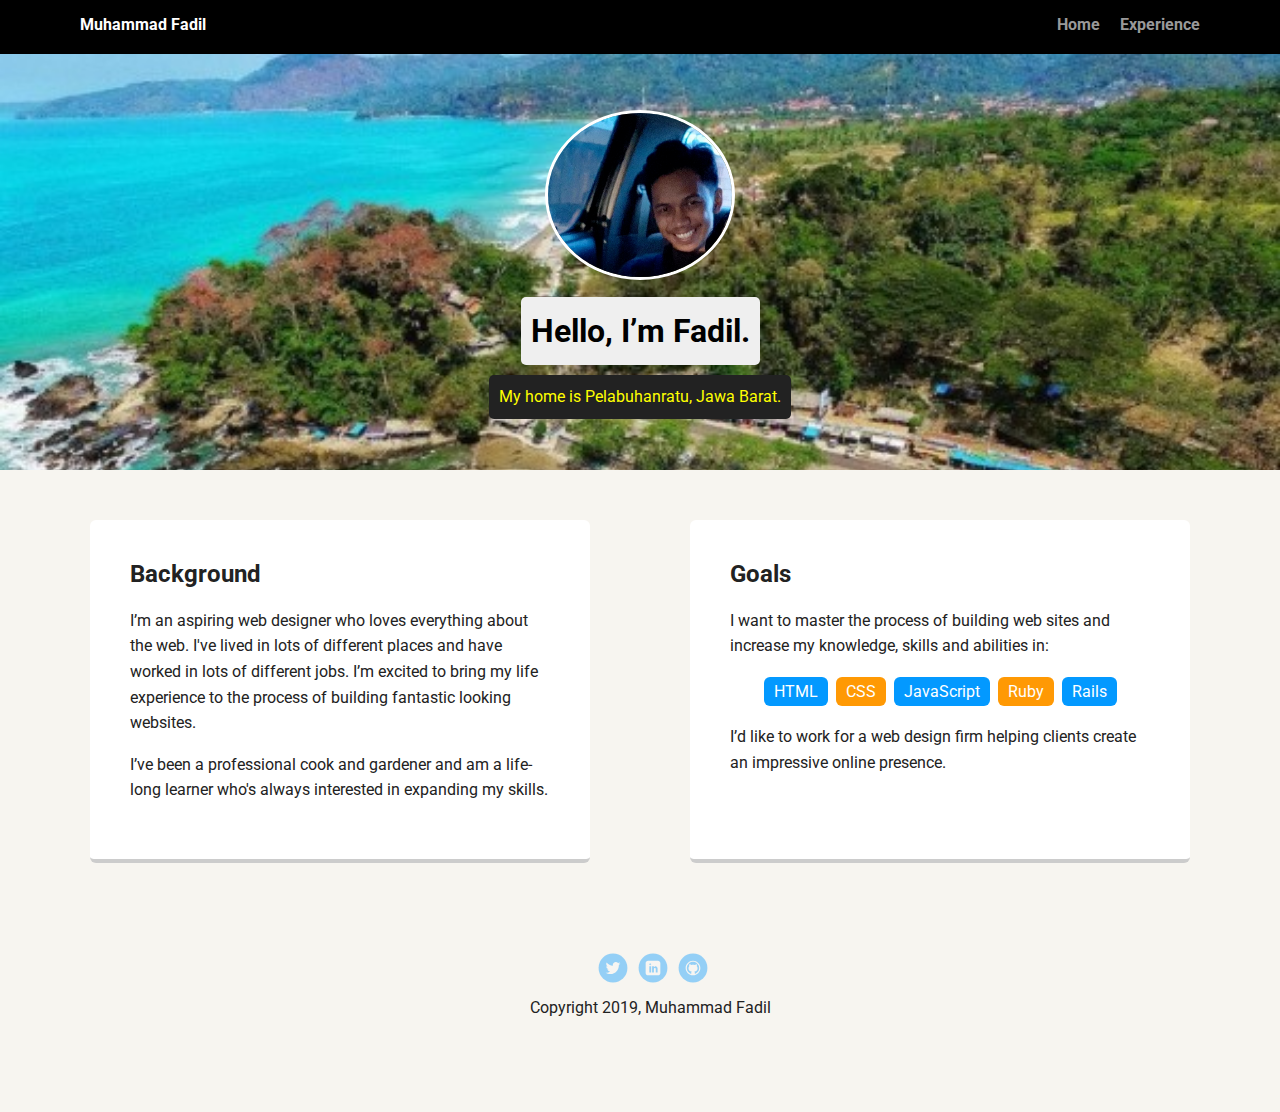
==== index.html @ 2dafbeee "Added project starter files" ====
<!doctype html>
<html lang="en">
<head>
  <meta charset="utf-8">
  <title>Muhammad Fadil's Profile</title>
  <meta name="viewport" content="width=device-width, initial-scale=1.0">
  <link rel="stylesheet" href="styles.css">
  <link href="https://fonts.googleapis.com/css?family=Muli%7CRoboto:400,300,500,700,900" rel="stylesheet"></head>
  <body>

    <div class="main-nav">
        <ul class="nav">
          <li class="name">Muhammad Fadil</li>
          <li><a href="index.html">Home</a></li>
          <li><a href="experience.html">Experience</a></li>
        </ul>
    </div>

    <header>
      <img src="images/pp1.png" alt="Drawing of Muhammad Fadil" class="profile-image">
      <h1 class="tag name">Hello, I’m Fadil.</h1>
      <p class="tag location">My home is Pelabuhanratu, Jawa Barat.</p>
    </header>

    <main class="flex">
      <div class="card">
        <h2>Background</h2>
        <p>I’m an aspiring web designer who loves everything about the web. I've lived in lots of different places and have worked in lots of different jobs. I’m excited to bring my life experience to the process of building fantastic looking websites.</p>
        <p>I’ve been a professional cook and gardener and am a life-long learner who's always interested in expanding my skills.</p>
      </div>

      <div class="card">
        <h2>Goals</h2>
        <p>I want to master the process of building web sites and increase my knowledge, skills and abilities in:</p>
        <ul class="skills">
          <li>HTML</li>
          <li>CSS</li>
          <li>JavaScript</li>
          <li>Ruby</li>
          <li>Rails</li>
        </ul>
        <p>I’d like to work for a web design firm helping clients create an impressive online presence.</p>
      </div>

    </main>
    <footer>
      <ul>
        <li><a href="#" class="social twitter">Twitter</a></li>
        <li><a href="#" class="social linkedin">LinkedIn</a></li>
        <li><a href="#" class="social github">Github</a></li>
      </ul>
      <p class="copyright">Copyright 2019, Muhammad Fadil</p>
    </footer>
  </body>
  </html>
---- styles.css ----
/* Global Layout Set-up */
* {
  box-sizing: border-box;
}

body {
  margin: 0;
  padding: 0;
  text-align: center;
  font-family: 'Roboto', sans-serif;
  color: #222;
  background: #f7f5f0;
}
/* Link Styles */

a {
  text-decoration: none;
  color: #999;
}
a:hover {
  color: #6633ff;
}

/* Section Styles */

.main-nav {
  width: 100%;
  background: black;
  min-height: 30px;
  padding: 10px;
  position: fixed;
  text-align: center;
}
.nav {
  display: flex;
  justify-content: space-around;
  font-weight: 700;
  list-style-type: none;
  margin: 0 auto;
  padding: 0;
}

.nav .name {
    display: block;
    margin-right: auto;
    color: white;
}
.nav li {
  padding: 5px 10px 10px 10px;
}
.nav a {
  transition: all .5s;
}
.nav a:hover {
  color: white
}

header {
  text-align: center;
  background: url('images/beach.jpg') no-repeat top center ;
  background-size: cover;
  overflow: hidden;
  padding-top: 60px;
}
header {
  line-height: 1.5;
}
header .profile-image {
  margin-top: 50px;
  width: 190px;
  height: 170px;
  border-radius: 50%;
  border: 3px solid white;
  transition: all .4s;
}
header .profile-image:hover {
  transform: scale(1.2) rotate(5deg);
}
.tag {
  background-color: #efefef;
  color: black;
  padding: 10px;
  border-radius: 5px;
  display: table;
  margin: 10px auto;
}
.location {
  background-color: #222;
  color: yellow;
}
.card {
  margin: 30px;
  padding: 20px 40px 40px;
  max-width: 500px;
  text-align: left;
  background: #fff;
  border-bottom: 4px solid #ccc;
  border-radius: 6px;
  transition: all .5s;
}
.card:hover {
  border-color: #ff99ff;
}

ul.skills {
  padding: 0;
  text-align: center;
}

.skills li {
  border-radius: 6px;
  display: inline-block;
  background: #ff9904;
  color: white;
  padding: 5px 10px;
  margin: 2px;
}

.skills li:nth-child(odd) {
  background: #0399ff;
}

footer {
  width: 100%;
  min-height: 30px;
  padding: 20px 0 40px 20px;
}

footer .copyright {
  top: -8px;
  font-size: .75em;
}

footer ul {
  list-style-type: none;
  margin: 0;
  padding: 0;
}

footer ul li {
  display: inline-block;
}

a.social {
  display: inline-block;
  text-indent: -9999px;
  margin-left: 5px;
  width: 30px;
  height: 30px;
  background-size: 30px 30px;
  opacity: .4;
  transition: all .5s;
}
a.twitter {
  background-image: url(images/twitter.svg);
}
a.linkedin {
  background-image: url(images/linkedin.svg);
}
a.github {
  background-image: url(images/github.svg);
}
a.social:hover {
  opacity: 1;
}
.clearfix {
  clear: both;
}

/* Styles for larger screens */
@media screen and (min-width: 720px) {

  .flex {
      display: -ms-flexbox;      /* TWEENER - IE 10 */
      display: flex;
      max-width: 1200px;
      -ms-flex-pack: distribute;
      justify-content: space-around;
      margin: 0 auto;
  }

  header {
    min-height: 470px;
  }

  .nav {
    max-width: 1200px;
    padding: 0 30px;
  }


  main {
    padding-top: 20px;
  }

  main p {
    line-height: 1.6em;
  }

  footer {
    font-size: 1.3em;
    max-width: 1200px;
    margin: 40px auto;
  }

}
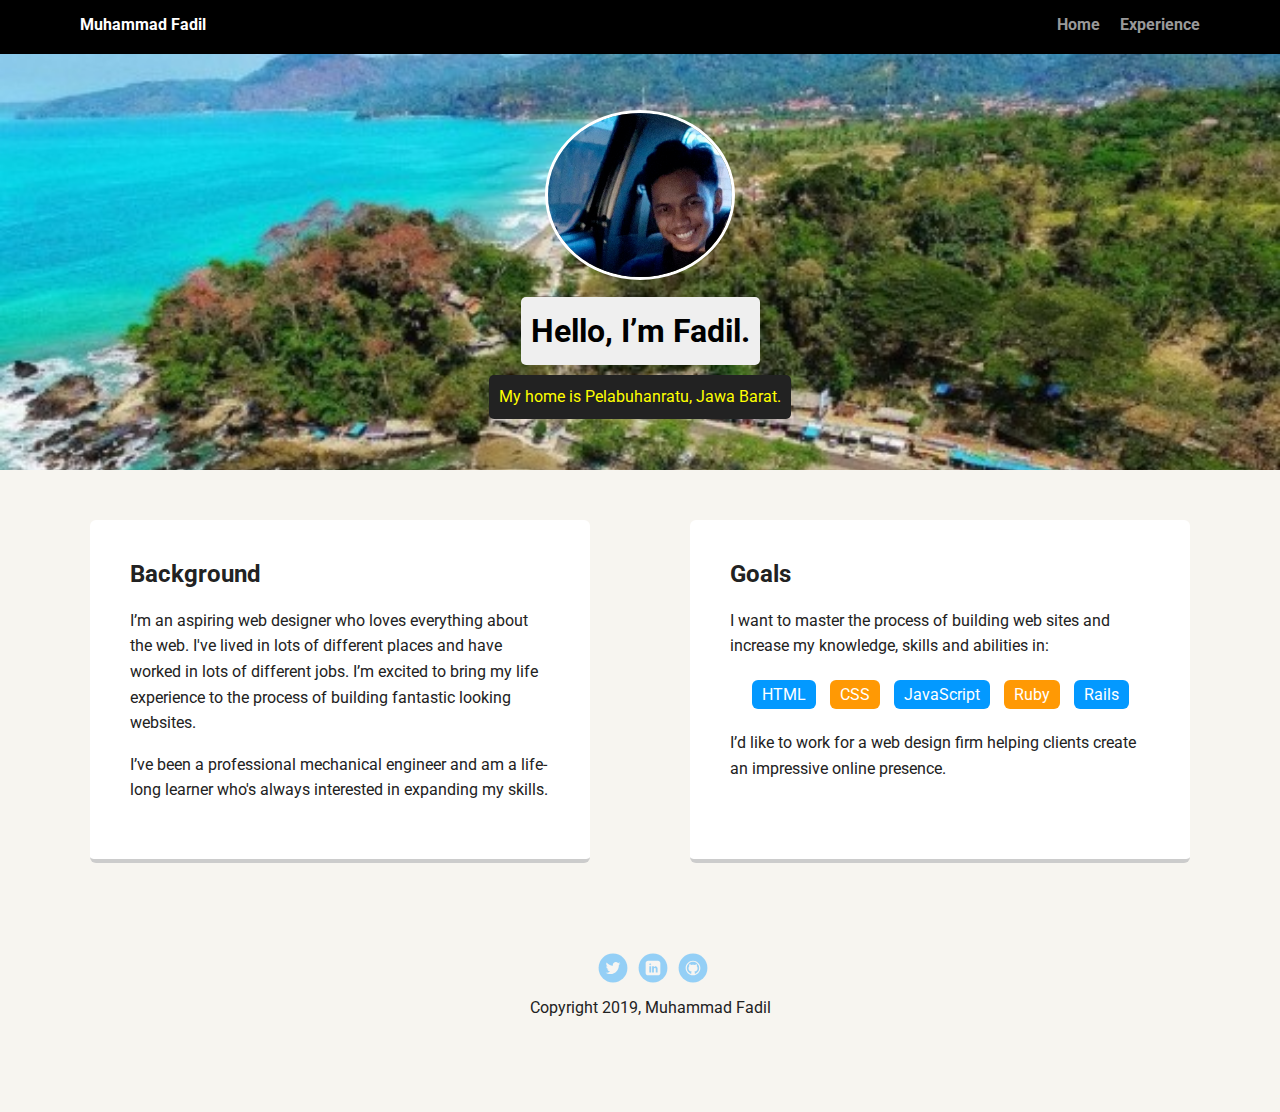
==== commit 676b4514: "experience page: adding hobi and modified background; index page modified background; stylecss chang" ====
--- a/index.html
+++ b/index.html
@@ -26,7 +26,7 @@
       <div class="card">
         <h2>Background</h2>
         <p>I’m an aspiring web designer who loves everything about the web. I've lived in lots of different places and have worked in lots of different jobs. I’m excited to bring my life experience to the process of building fantastic looking websites.</p>
-        <p>I’ve been a professional cook and gardener and am a life-long learner who's always interested in expanding my skills.</p>
+        <p>I’ve been a professional mechanical engineer and am a life-long learner who's always interested in expanding my skills.</p>
       </div>
 
       <div class="card">
@@ -45,9 +45,9 @@
     </main>
     <footer>
       <ul>
-        <li><a href="#" class="social twitter">Twitter</a></li>
-        <li><a href="#" class="social linkedin">LinkedIn</a></li>
-        <li><a href="#" class="social github">Github</a></li>
+        <li><a href="https://twitter.com/mhmmdffadil" class="social twitter">Twitter</a></li>
+        <li><a href="https://www.linkedin.com/in/muhammad-fadil-053518a7/" class="social linkedin">LinkedIn</a></li>
+        <li><a href="https://github.com/fadilmhmmd" class="social github">Github</a></li>
       </ul>
       <p class="copyright">Copyright 2019, Muhammad Fadil</p>
     </footer>
--- a/styles.css
+++ b/styles.css
@@ -98,24 +98,46 @@
   border-radius: 6px;
   transition: all .5s;
 }
+.card2 {
+  margin: 30px;
+  padding: 20px 40px 40px;
+  max-width: 750px;
+  text-align: left;
+  background: #fff;
+  border-bottom: 4px solid #ccc;
+  border-radius: 6px;
+  transition: all .5s;
+}
 .card:hover {
   border-color: #ff99ff;
 }
-
 ul.skills {
   padding: 0;
   text-align: center;
 }
-
 .skills li {
   border-radius: 6px;
   display: inline-block;
   background: #ff9904;
   color: white;
   padding: 5px 10px;
-  margin: 2px;
-}
-
+  margin: 5px;
+}
+ul.skills2 {
+  padding: 0;
+  text-align: center;
+}
+.skills2 li {
+  border-radius: 6px;
+  display: -webkit-box;
+  background: #ff9904;
+  color: white;
+  padding: 5px 10px;
+  margin: 5px;
+}
+.skills2 li:nth-child(odd) {
+  background: #0399ff;
+}
 .skills li:nth-child(odd) {
   background: #0399ff;
 }
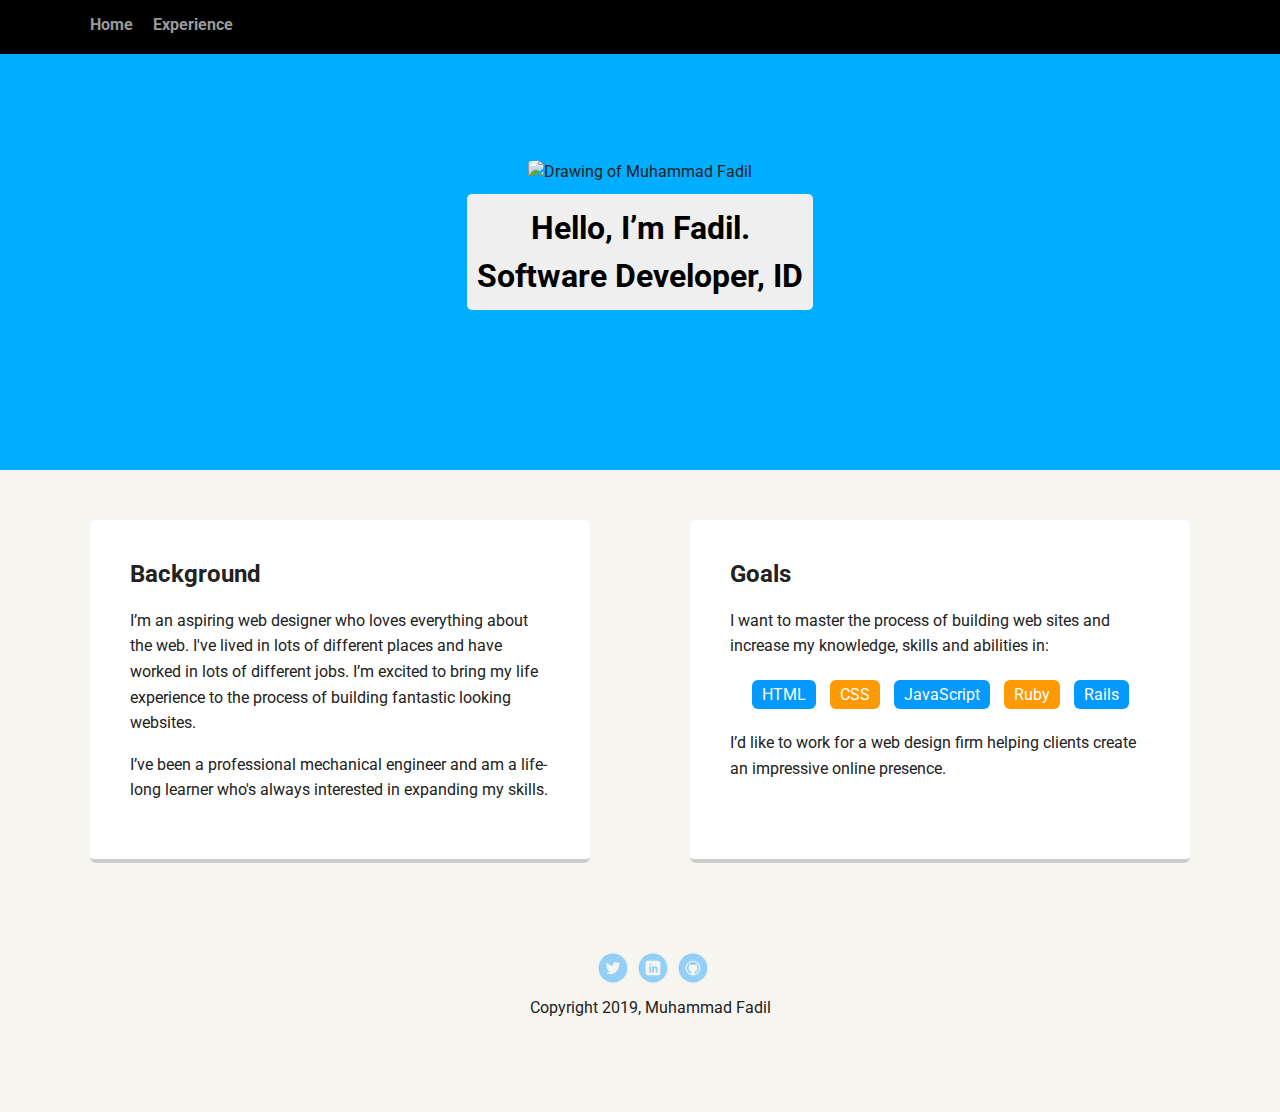
==== commit 67c77ddf: "clear class name" ====
--- a/index.html
+++ b/index.html
@@ -10,16 +10,18 @@
 
     <div class="main-nav">
         <ul class="nav">
-          <li class="name">Muhammad Fadil</li>
+          <!-- <li class="name">Muhammad Fadil</li> -->
           <li><a href="index.html">Home</a></li>
           <li><a href="experience.html">Experience</a></li>
         </ul>
     </div>
 
     <header>
-      <img src="images/pp1.png" alt="Drawing of Muhammad Fadil" class="profile-image">
-      <h1 class="tag name">Hello, I’m Fadil.</h1>
-      <p class="tag location">My home is Pelabuhanratu, Jawa Barat.</p>
+      <img src="images/updatedpp.jpeg" alt="Drawing of Muhammad Fadil" class="profile-image">
+      <h1 class="tag name">Hello, I’m Fadil.
+        <br>
+        Software Developer, ID
+      </h1>
     </header>
 
     <main class="flex">
--- a/styles.css
+++ b/styles.css
@@ -22,7 +22,6 @@
 }
 
 /* Section Styles */
-
 .main-nav {
   width: 100%;
   background: black;
@@ -31,20 +30,6 @@
   position: fixed;
   text-align: center;
 }
-.nav {
-  display: flex;
-  justify-content: space-around;
-  font-weight: 700;
-  list-style-type: none;
-  margin: 0 auto;
-  padding: 0;
-}
-
-.nav .name {
-    display: block;
-    margin-right: auto;
-    color: white;
-}
 .nav li {
   padding: 5px 10px 10px 10px;
 }
@@ -52,12 +37,12 @@
   transition: all .5s;
 }
 .nav a:hover {
-  color: white
+  color: white;
 }
 
 header {
   text-align: center;
-  background: url('images/beach.jpg') no-repeat top center ;
+  background-color: #00ADFF;
   background-size: cover;
   overflow: hidden;
   padding-top: 60px;
@@ -66,16 +51,17 @@
   line-height: 1.5;
 }
 header .profile-image {
-  margin-top: 50px;
-  width: 190px;
-  height: 170px;
-  border-radius: 50%;
-  border: 3px solid white;
+  margin-top: 100px;
+  width: 200px;
+  height: 230px;
+  border-radius: 10%;
+  clear:both;
+  /* border: 3px solid white; */
   transition: all .4s;
 }
-header .profile-image:hover {
+/* header .profile-image:hover {
   transform: scale(1.2) rotate(5deg);
-}
+} */
 .tag {
   background-color: #efefef;
   color: black;
@@ -84,10 +70,10 @@
   display: table;
   margin: 10px auto;
 }
-.location {
+/* .location {
   background-color: #222;
   color: yellow;
-}
+} */
 .card {
   margin: 30px;
   padding: 20px 40px 40px;
@@ -98,19 +84,30 @@
   border-radius: 6px;
   transition: all .5s;
 }
+.card:hover {
+  border-color: #ff99ff;
+}
+/* styling experience page: */
 .card2 {
   margin: 30px;
   padding: 20px 40px 40px;
-  max-width: 750px;
+  max-width: 860px;
   text-align: left;
   background: #fff;
   border-bottom: 4px solid #ccc;
   border-radius: 6px;
   transition: all .5s;
 }
-.card:hover {
-  border-color: #ff99ff;
-}
+.exp-image {
+  margin-top:30px;
+  padding: 0;
+  object-fit: cover;
+  transition: all .5s;
+}
+.exp-image:hover {
+  transform: scale(1.2) rotate(2deg);
+}
+
 ul.skills {
   padding: 0;
   text-align: center;
@@ -186,12 +183,31 @@
   opacity: 1;
 }
 .clearfix {
-  clear: both;
+  overflow: auto;
 }
 
 /* Styles for larger screens */
-@media screen and (min-width: 720px) {
-
+@media (max-width: 719px) {
+  .nav {
+    display: flex;
+    flex-direction: column;
+    font-weight: 700;
+    list-style-type: none;
+    margin: 0 auto;
+    padding: 0;
+    color: white;
+  }
+  .main-nav {
+    margin-bottom: 5px;
+  }
+  /* .profile-image .clearfix {
+    content:" ";
+    clear:both;
+    display: table;
+  } */
+}
+
+@media (min-width: 720px) {
   .flex {
       display: -ms-flexbox;      /* TWEENER - IE 10 */
       display: flex;
@@ -206,8 +222,14 @@
   }
 
   .nav {
+    display: flex;
+    justify-content: flex-start;
+    font-weight: 700;
+    list-style-type: none;
+    margin: 0 auto;
+    padding: 0 30 px;
+    color: white;
     max-width: 1200px;
-    padding: 0 30px;
   }
 
 
